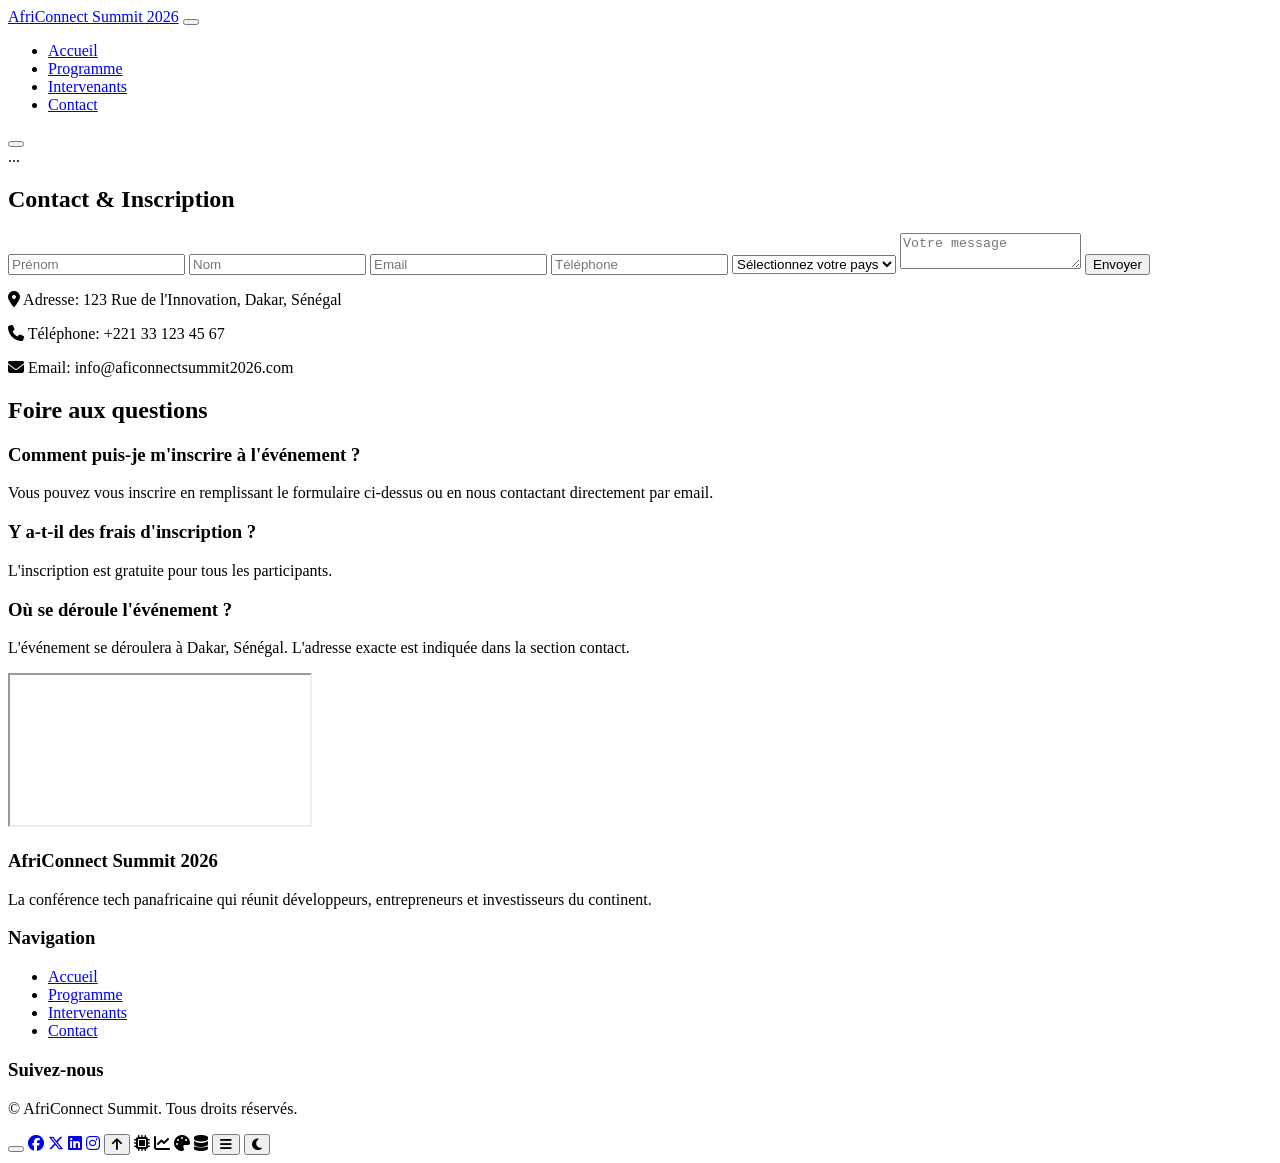
==== contact.html @ 422b1a46 "ajout structure html" ====
<!DOCTYPE html>
<html lang="en">
<head>
    <meta charset="UTF-8">
    <meta name="viewport" content="width=device-width, initial-scale=1.0">
    <title>Document</title>
</head>
<link rel="stylesheet" href="https://cdnjs.cloudflare.com/ajax/libs/font-awesome/6.5.1/css/all.min.css">
<body>
    <header>
  <nav class="navbar">
    <a href="index.html" class="logo">AfriConnect Summit 2026</a>

    <button class="menu-hamburger" aria-label="Ouvrir le menu">
      <!-- icône burger, ex: 3 spans ou icône Bootstrap Icons -->
    </button>

    <ul class="nav-links">
      <li><a href="index.html">Accueil</a></li>
      <li><a href="programme.html">Programme</a></li>
      <li><a href="intervenants.html">Intervenants</a></li>
      <li><a href="contact.html">Contact</a></li>
    </ul>

    <button class="toggle-theme" aria-label="Changer de thème">
      <!-- icône soleil/lune -->
    </button>
  </nav>
</header>
<header><nav>...</nav></header>
<main>
  <section class="hero-interne">
    <h1>Contact & Inscription</h1>
  </section>

  <section class="formulaire-infos">
    <form id="form-inscription">
        <input type="text" name="prenom" placeholder="Prénom" required> 

        <input type="text" name="nom" placeholder="Nom" required>
        <input type="email" name="email" placeholder="Email" required>
        <input type="tel" name="telephone" placeholder="Téléphone" required>
        <select name="pays" required>
            <option value="">Sélectionnez votre pays</option>
            <option value="senegal">Sénégal</option>
            <option value="ghana">Ghana</option>
            <option value="cote-ivoire">Côte d'Ivoire</option>
            <!-- autres pays -->
        </select>
        <textarea name="message" placeholder="Votre message" required></textarea>
        <button type="submit">Envoyer</button>

        

      
    </form>
    <div class="infos-contact">
        <p><i class="fas fa-map-marker-alt"></i> Adresse: 123 Rue de l'Innovation, Dakar, Sénégal</p>
        <p><i class="fas fa-phone"></i> Téléphone: +221 33 123 45 67</p>
        <p><i class="fas fa-envelope"></i> Email: info@aficonnectsummit2026.com</p>
    </div>
  </section>

  <section class="faq">
    <h2>Foire aux questions</h2>
    <div class="faq-item">
        <h3>Comment puis-je m'inscrire à l'événement ?</h3>
        <p>Vous pouvez vous inscrire en remplissant le formulaire ci-dessus ou en nous contactant directement par email.</p>
    </div>
    <div class="faq-item">
        <h3>Y a-t-il des frais d'inscription ?</h3>
        <p>L'inscription est gratuite pour tous les participants.</p>
    </div>
    <div class="faq-item">
        <h3>Où se déroule l'événement ?</h3>
        <p>L'événement se déroulera à Dakar, Sénégal. L'adresse exacte est indiquée dans la section contact.</p>
    </div>


  </section>

  <section class="carte">
    <iframe src="https://maps.app.goo.gl/Yy6Ddzt7sbvKwAXN8" title="Localisation"></iframe>
  </section>
</main>
<footer>
  <div class="footer-colonnes">

    <div class="footer-col">
      <h3>AfriConnect Summit 2026</h3>
      <p>La conférence tech panafricaine qui réunit développeurs, entrepreneurs et investisseurs du continent.</p>
    </div>

    <div class="footer-col">
      <h3>Navigation</h3>
      <ul>
        <li><a href="index.html">Accueil</a></li>
        <li><a href="programme.html">Programme</a></li>
        <li><a href="intervenants.html">Intervenants</a></li>
        <li><a href="contact.html">Contact</a></li>
      </ul>
    </div>

    <div class="footer-col">
      <h3>Suivez-nous</h3>
      <div class="reseaux-sociaux">
        <a href="#" aria-label="Facebook"><i class="bi bi-facebook"></i></a>
        <a href="#" aria-label="Twitter/X"><i class="bi bi-twitter-x"></i></a>
        <a href="#" aria-label="LinkedIn"><i class="bi bi-linkedin"></i></a>
        <a href="#" aria-label="Instagram"><i class="bi bi-instagram"></i></a>
      </div>
    </div>

  </div>

  <p class="copyright">&copy; <span id="annee"></span> AfriConnect Summit. Tous droits réservés.</p>

  <button id="retour-haut" aria-label="Retour en haut">
    <i class="bi bi-arrow-up"></i>
  </button>
  <!-- Réseaux sociaux (icônes de marques) -->
<a href="#" aria-label="Facebook"><i class="fa-brands fa-facebook"></i></a>
<a href="#" aria-label="Twitter/X"><i class="fa-brands fa-x-twitter"></i></a>
<a href="#" aria-label="LinkedIn"><i class="fa-brands fa-linkedin"></i></a>
<a href="#" aria-label="Instagram"><i class="fa-brands fa-instagram"></i></a>

<!-- Bouton retour en haut -->
<button id="retour-haut" aria-label="Retour en haut">
  <i class="fa-solid fa-arrow-up"></i>
</button>

<!-- Icônes des thématiques (programme.html) -->
<i class="fa-solid fa-microchip"></i>       <!-- IA & Tech -->
<i class="fa-solid fa-chart-line"></i>       <!-- Business -->
<i class="fa-solid fa-palette"></i>          <!-- Design -->
<i class="fa-solid fa-database"></i>         <!-- Data -->

<!-- Menu hamburger -->
<button class="menu-hamburger" aria-label="Ouvrir le menu">
  <i class="fa-solid fa-bars"></i>
</button>

<!-- Toggle dark/light -->
<button class="toggle-theme" aria-label="Changer de thème">
  <i class="fa-solid fa-moon"></i>
</button>
</footer>
</body>
</html>
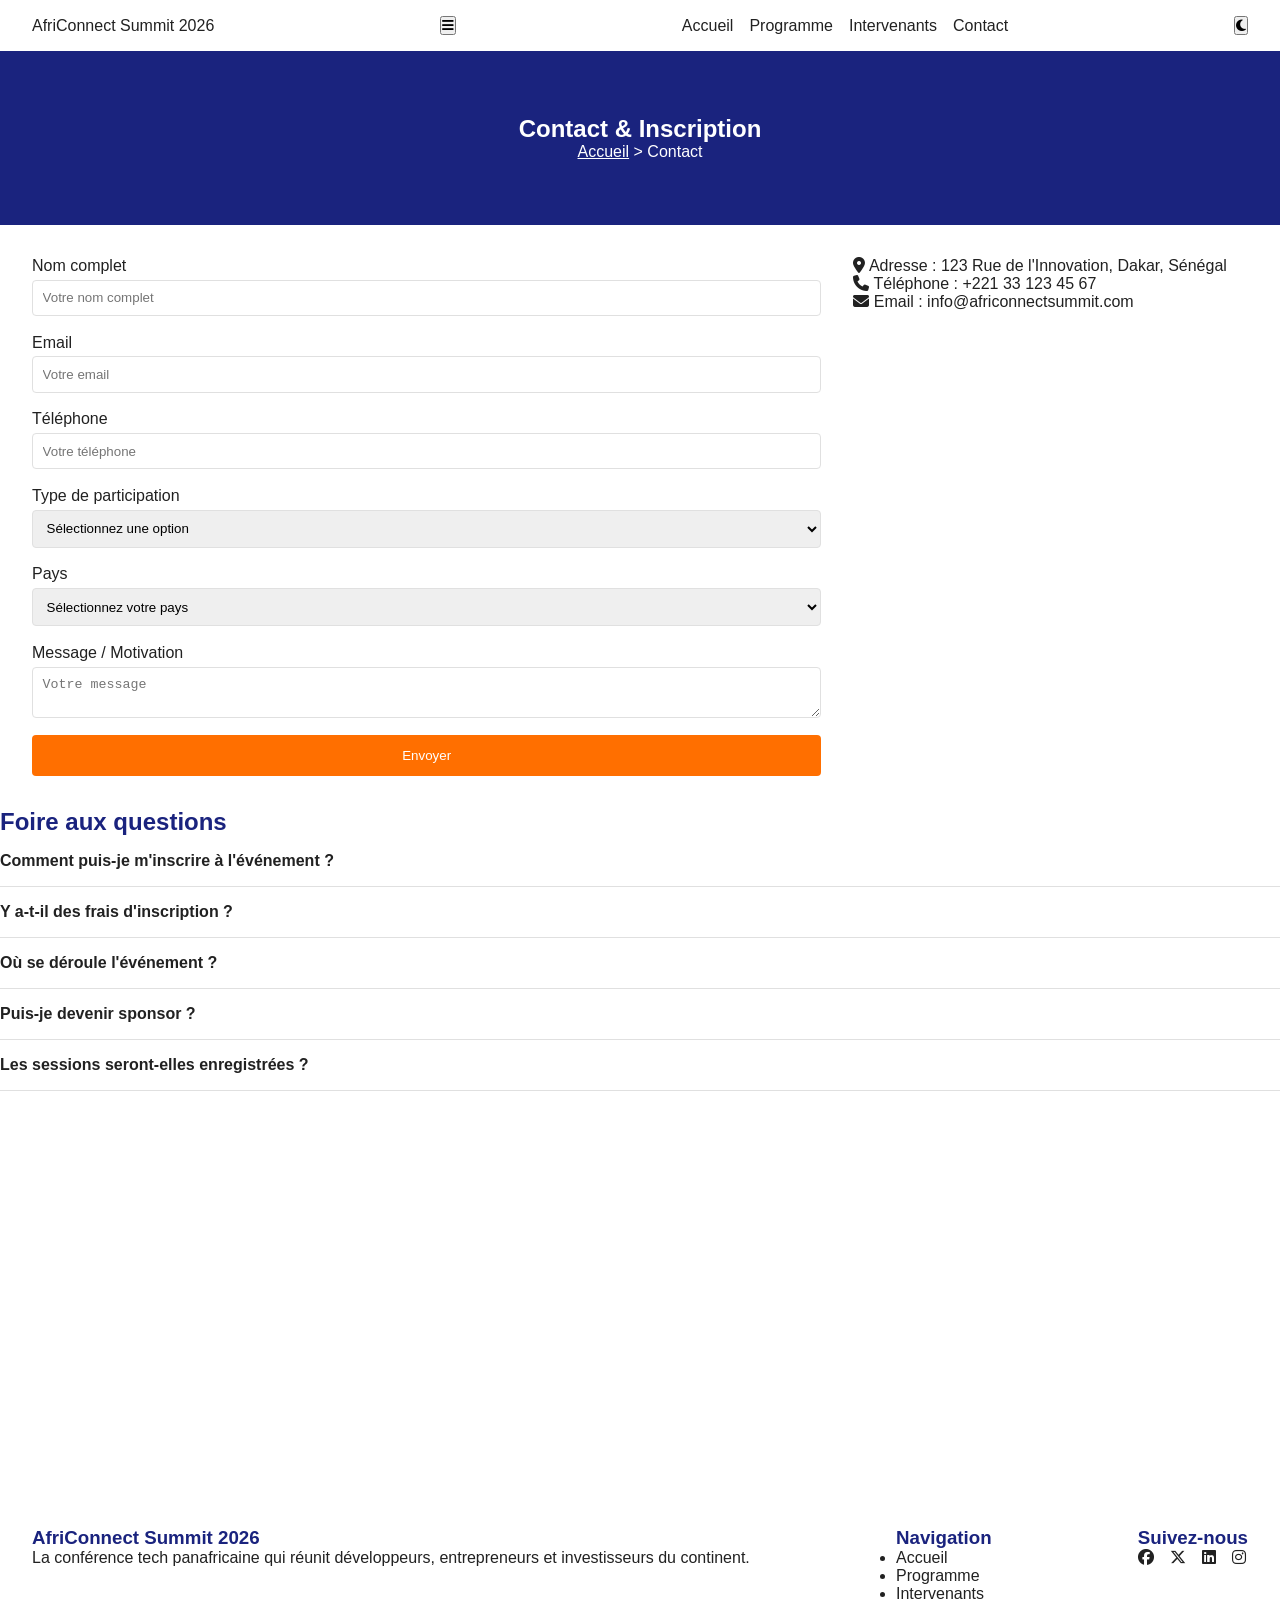
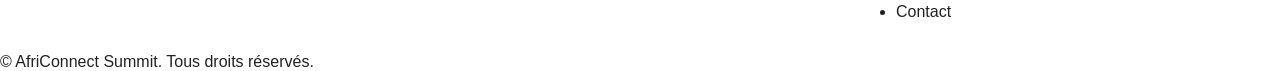
==== commit 6bd5611a: "Ajout du CSS de base" ====
--- a/contact.html
+++ b/contact.html
@@ -1,18 +1,20 @@
 <!DOCTYPE html>
-<html lang="en">
+<html lang="fr">
 <head>
     <meta charset="UTF-8">
     <meta name="viewport" content="width=device-width, initial-scale=1.0">
-    <title>Document</title>
+    <title>AfriConnect Summit 2026 - Contact</title>
+    <link rel="stylesheet" href="https://cdnjs.cloudflare.com/ajax/libs/font-awesome/6.5.1/css/all.min.css">
+    <link rel="stylesheet" href="css/style.css">
 </head>
-<link rel="stylesheet" href="https://cdnjs.cloudflare.com/ajax/libs/font-awesome/6.5.1/css/all.min.css">
 <body>
-    <header>
+
+<header>
   <nav class="navbar">
     <a href="index.html" class="logo">AfriConnect Summit 2026</a>
 
     <button class="menu-hamburger" aria-label="Ouvrir le menu">
-      <!-- icône burger, ex: 3 spans ou icône Bootstrap Icons -->
+      <i class="fa-solid fa-bars"></i>
     </button>
 
     <ul class="nav-links">
@@ -23,66 +25,138 @@
     </ul>
 
     <button class="toggle-theme" aria-label="Changer de thème">
-      <!-- icône soleil/lune -->
+      <i class="fa-solid fa-moon"></i>
     </button>
   </nav>
 </header>
-<header><nav>...</nav></header>
+
 <main>
+
   <section class="hero-interne">
     <h1>Contact & Inscription</h1>
+    <p class="fil-ariane"><a href="index.html">Accueil</a> &gt; Contact</p>
   </section>
 
   <section class="formulaire-infos">
+
     <form id="form-inscription">
-        <input type="text" name="prenom" placeholder="Prénom" required> 
 
-        <input type="text" name="nom" placeholder="Nom" required>
-        <input type="email" name="email" placeholder="Email" required>
-        <input type="tel" name="telephone" placeholder="Téléphone" required>
-        <select name="pays" required>
-            <option value="">Sélectionnez votre pays</option>
-            <option value="senegal">Sénégal</option>
-            <option value="ghana">Ghana</option>
-            <option value="cote-ivoire">Côte d'Ivoire</option>
-            <!-- autres pays -->
-        </select>
-        <textarea name="message" placeholder="Votre message" required></textarea>
-        <button type="submit">Envoyer</button>
+      <label for="nom-complet">Nom complet</label>
+      <input type="text" id="nom-complet" name="nom-complet" placeholder="Votre nom complet" required>
+      <span class="erreur" id="erreur-nom"></span>
 
-        
+      <label for="email">Email</label>
+      <input type="email" id="email" name="email" placeholder="Votre email" required>
+      <span class="erreur" id="erreur-email"></span>
 
-      
+      <label for="telephone">Téléphone</label>
+      <input type="tel" id="telephone" name="telephone" placeholder="Votre téléphone" required>
+      <span class="erreur" id="erreur-telephone"></span>
+
+      <label for="type-participation">Type de participation</label>
+      <select id="type-participation" name="type-participation" required>
+        <option value="">Sélectionnez une option</option>
+        <option value="participant">Participant</option>
+        <option value="intervenant">Intervenant</option>
+        <option value="sponsor">Sponsor</option>
+        <option value="presse">Presse</option>
+      </select>
+      <span class="erreur" id="erreur-type"></span>
+
+      <label for="pays">Pays</label>
+      <select id="pays" name="pays" required>
+        <option value="">Sélectionnez votre pays</option>
+        <option value="senegal">Sénégal</option>
+        <option value="ghana">Ghana</option>
+        <option value="cote-ivoire">Côte d'Ivoire</option>
+        <option value="mali">Mali</option>
+        <option value="nigeria">Nigeria</option>
+        <option value="cameroun">Cameroun</option>
+        <option value="benin">Bénin</option>
+        <option value="togo">Togo</option>
+        <option value="burkina-faso">Burkina Faso</option>
+        <option value="rdc">République Démocratique du Congo</option>
+        <option value="maroc">Maroc</option>
+      </select>
+      <span class="erreur" id="erreur-pays"></span>
+
+      <label for="message">Message / Motivation</label>
+      <textarea id="message" name="message" placeholder="Votre message" required></textarea>
+      <span class="erreur" id="erreur-message"></span>
+
+      <button type="submit">Envoyer</button>
+
+      <p id="message-succes" class="cache">Votre inscription a bien été envoyée !</p>
+
     </form>
+
     <div class="infos-contact">
-        <p><i class="fas fa-map-marker-alt"></i> Adresse: 123 Rue de l'Innovation, Dakar, Sénégal</p>
-        <p><i class="fas fa-phone"></i> Téléphone: +221 33 123 45 67</p>
-        <p><i class="fas fa-envelope"></i> Email: info@aficonnectsummit2026.com</p>
+      <p><i class="fas fa-map-marker-alt"></i> Adresse : 123 Rue de l'Innovation, Dakar, Sénégal</p>
+      <p><i class="fas fa-phone"></i> Téléphone : +221 33 123 45 67</p>
+      <p><i class="fas fa-envelope"></i> Email : info@africonnectsummit.com</p>
     </div>
+
   </section>
 
   <section class="faq">
     <h2>Foire aux questions</h2>
+
     <div class="faq-item">
-        <h3>Comment puis-je m'inscrire à l'événement ?</h3>
+      <input type="checkbox" id="faq1" class="faq-toggle">
+      <label for="faq1">Comment puis-je m'inscrire à l'événement ?</label>
+      <div class="faq-reponse">
         <p>Vous pouvez vous inscrire en remplissant le formulaire ci-dessus ou en nous contactant directement par email.</p>
-    </div>
-    <div class="faq-item">
-        <h3>Y a-t-il des frais d'inscription ?</h3>
-        <p>L'inscription est gratuite pour tous les participants.</p>
-    </div>
-    <div class="faq-item">
-        <h3>Où se déroule l'événement ?</h3>
-        <p>L'événement se déroulera à Dakar, Sénégal. L'adresse exacte est indiquée dans la section contact.</p>
+      </div>
     </div>
 
+    <div class="faq-item">
+      <input type="checkbox" id="faq2" class="faq-toggle">
+      <label for="faq2">Y a-t-il des frais d'inscription ?</label>
+      <div class="faq-reponse">
+        <p>L'inscription est gratuite pour tous les participants.</p>
+      </div>
+    </div>
+
+    <div class="faq-item">
+      <input type="checkbox" id="faq3" class="faq-toggle">
+      <label for="faq3">Où se déroule l'événement ?</label>
+      <div class="faq-reponse">
+        <p>L'événement se déroule à Dakar, Sénégal. L'adresse exacte est indiquée dans la section contact.</p>
+      </div>
+    </div>
+
+    <div class="faq-item">
+      <input type="checkbox" id="faq4" class="faq-toggle">
+      <label for="faq4">Puis-je devenir sponsor ?</label>
+      <div class="faq-reponse">
+        <p>Oui, contactez-nous par email pour connaître les différents niveaux de sponsoring disponibles.</p>
+      </div>
+    </div>
+
+    <div class="faq-item">
+      <input type="checkbox" id="faq5" class="faq-toggle">
+      <label for="faq5">Les sessions seront-elles enregistrées ?</label>
+      <div class="faq-reponse">
+        <p>Oui, la majorité des sessions seront disponibles en ligne après l'événement.</p>
+      </div>
+    </div>
 
   </section>
 
   <section class="carte">
-    <iframe src="https://maps.app.goo.gl/Yy6Ddzt7sbvKwAXN8" title="Localisation"></iframe>
+    <iframe
+      src="https://www.google.com/maps/embed?pb=!1m18!1m12!1m3!1d123456.0!2d-17.4677!3d14.7167!2m3!1f0!2f0!3f0!3m2!1i1024!2i768!4f13.1!3m3!1m2!1s0x0%3A0x0!2sDakar%2C+S%C3%A9n%C3%A9gal!5e0!3m2!1sfr!2ssn"
+      title="Localisation de la conférence"
+      width="100%"
+      height="400"
+      style="border:0;"
+      allowfullscreen=""
+      loading="lazy">
+    </iframe>
   </section>
+
 </main>
+
 <footer>
   <div class="footer-colonnes">
 
@@ -104,10 +178,10 @@
     <div class="footer-col">
       <h3>Suivez-nous</h3>
       <div class="reseaux-sociaux">
-        <a href="#" aria-label="Facebook"><i class="bi bi-facebook"></i></a>
-        <a href="#" aria-label="Twitter/X"><i class="bi bi-twitter-x"></i></a>
-        <a href="#" aria-label="LinkedIn"><i class="bi bi-linkedin"></i></a>
-        <a href="#" aria-label="Instagram"><i class="bi bi-instagram"></i></a>
+        <a href="#" aria-label="Facebook"><i class="fa-brands fa-facebook"></i></a>
+        <a href="#" aria-label="Twitter/X"><i class="fa-brands fa-x-twitter"></i></a>
+        <a href="#" aria-label="LinkedIn"><i class="fa-brands fa-linkedin"></i></a>
+        <a href="#" aria-label="Instagram"><i class="fa-brands fa-instagram"></i></a>
       </div>
     </div>
 
@@ -116,34 +190,9 @@
   <p class="copyright">&copy; <span id="annee"></span> AfriConnect Summit. Tous droits réservés.</p>
 
   <button id="retour-haut" aria-label="Retour en haut">
-    <i class="bi bi-arrow-up"></i>
+    <i class="fa-solid fa-arrow-up"></i>
   </button>
-  <!-- Réseaux sociaux (icônes de marques) -->
-<a href="#" aria-label="Facebook"><i class="fa-brands fa-facebook"></i></a>
-<a href="#" aria-label="Twitter/X"><i class="fa-brands fa-x-twitter"></i></a>
-<a href="#" aria-label="LinkedIn"><i class="fa-brands fa-linkedin"></i></a>
-<a href="#" aria-label="Instagram"><i class="fa-brands fa-instagram"></i></a>
+</footer>
 
-<!-- Bouton retour en haut -->
-<button id="retour-haut" aria-label="Retour en haut">
-  <i class="fa-solid fa-arrow-up"></i>
-</button>
-
-<!-- Icônes des thématiques (programme.html) -->
-<i class="fa-solid fa-microchip"></i>       <!-- IA & Tech -->
-<i class="fa-solid fa-chart-line"></i>       <!-- Business -->
-<i class="fa-solid fa-palette"></i>          <!-- Design -->
-<i class="fa-solid fa-database"></i>         <!-- Data -->
-
-<!-- Menu hamburger -->
-<button class="menu-hamburger" aria-label="Ouvrir le menu">
-  <i class="fa-solid fa-bars"></i>
-</button>
-
-<!-- Toggle dark/light -->
-<button class="toggle-theme" aria-label="Changer de thème">
-  <i class="fa-solid fa-moon"></i>
-</button>
-</footer>
 </body>
 </html>
--- a/css/style.css
+++ b/css/style.css
@@ -0,0 +1,410 @@
+/* ============================================
+   VARIABLES : couleurs et polices réutilisées partout
+   ============================================ */
+:root {
+  --couleur-principale: #1a237e;
+  --couleur-accent: #ff6f00;
+  --couleur-fond: #ffffff;
+  --couleur-texte: #212121;
+  --couleur-bordure: #e0e0e0;
+  --police-titres: 'Poppins', sans-serif;
+  --police-texte: 'Inter', sans-serif;
+}
+
+[data-theme="dark"] {
+  --couleur-fond: #121212;
+  --couleur-texte: #f5f5f5;
+}
+
+/* ============================================
+   RESET DE BASE
+   ============================================ */
+* {
+  margin: 0;
+  padding: 0;
+  box-sizing: border-box;
+}
+
+body {
+  font-family: var(--police-texte);
+  color: var(--couleur-texte);
+  background-color: var(--couleur-fond);
+}
+
+h1, h2, h3 {
+  font-family: var(--police-titres);
+  color: var(--couleur-principale);
+}
+
+a {
+  text-decoration: none;
+  color: inherit;
+}
+
+img {
+  max-width: 100%;
+}
+
+/* ============================================
+   NAVBAR
+   ============================================ */
+.navbar {
+  display: flex;
+  justify-content: space-between;
+  align-items: center;
+  padding: 1rem 2rem;
+}
+
+.nav-links {
+  display: flex;
+  gap: 1rem;
+  list-style: none;
+}
+
+/* ============================================
+   FOOTER
+   ============================================ */
+.footer-colonnes {
+  display: flex;
+  justify-content: space-between;
+  padding: 2rem;
+  flex-wrap: wrap;
+  gap: 2rem;
+}
+
+.reseaux-sociaux {
+  display: flex;
+  gap: 1rem;
+}
+/* ============================================
+   HERO (page d'accueil) : grande bannière d'intro
+   ============================================ */
+.hero {
+  min-height: 100vh;         /* occupe tout l'écran */
+  display: flex;
+  flex-direction: column;    /* titre, texte, boutons empilés */
+  justify-content: center;
+  align-items: center;
+  text-align: center;
+  padding: 2rem;
+  background-color: var(--couleur-principale);
+  color: white;
+}
+
+.hero h1 {
+  font-size: 3rem;
+  color: white; /* on force le blanc ici, sinon h1 est bleu par défaut */
+}
+
+.cta-boutons {
+  display: flex;
+  gap: 1rem;
+  margin-top: 1.5rem;
+}
+
+.btn-principal, .btn-secondaire {
+  padding: 0.8rem 1.5rem;
+  border-radius: 8px;
+  font-weight: bold;
+}
+
+.btn-principal {
+  background-color: var(--couleur-accent);
+  color: white;
+}
+
+.btn-secondaire {
+  border: 2px solid white;
+  color: white;
+}
+
+#compte-a-rebours {
+  display: flex;         /* les 4 blocs (jours/heures/min/sec) côte à côte */
+  gap: 1.5rem;
+  margin-top: 2rem;
+}
+
+/* ============================================
+   CHIFFRES CLÉS : les 4 statistiques
+   ============================================ */
+.chiffres-cles {
+  display: flex;
+  justify-content: space-around;
+  padding: 3rem 1rem;
+  text-align: center;
+}
+
+.compteur {
+  font-size: 2.5rem;
+  font-weight: bold;
+  color: var(--couleur-accent);
+}
+
+/* ============================================
+   POURQUOI PARTICIPER : 3 arguments
+   ============================================ */
+.pourquoi-participer {
+  display: flex;        /* les 3 arguments côte à côte */
+  gap: 2rem;
+  padding: 3rem 2rem;
+}
+
+.argument {
+  flex: 1;               /* chaque argument prend une largeur égale */
+  text-align: center;
+}
+
+.argument i {
+  font-size: 2rem;
+  color: var(--couleur-accent);
+}
+
+/* ============================================
+   CARTES INTERVENANTS : utilisées sur plusieurs pages
+   ============================================ */
+.grille-vedettes,
+.grille-intervenants {
+  display: grid;                              /* grille au lieu de flexbox */
+  grid-template-columns: repeat(3, 1fr);       /* 3 colonnes égales */
+  gap: 1.5rem;
+  padding: 2rem;
+}
+
+.carte-intervenant {
+  border: 1px solid var(--couleur-bordure);
+  border-radius: 8px;
+  overflow: hidden;       /* garde l'image dans les coins arrondis */
+  text-align: center;
+  transition: transform 0.3s ease; /* effet fluide au survol */
+}
+
+.carte-intervenant:hover {
+  transform: translateY(-5px); /* la carte remonte légèrement */
+  box-shadow: 0 4px 12px rgba(0,0,0,0.1);
+}
+
+.carte-intervenant img {
+  width: 100%;
+  height: 220px;
+  object-fit: cover; /* l'image remplit le cadre sans se déformer */
+}
+
+/* ============================================
+   FILTRES (page intervenants)
+   ============================================ */
+.filtres {
+  display: flex;
+  gap: 1rem;
+  justify-content: center;
+  padding: 1.5rem;
+}
+
+.filtre-btn {
+  padding: 0.5rem 1rem;
+  border: 1px solid var(--couleur-principale);
+  background: none;
+  border-radius: 20px;
+  cursor: pointer;
+}
+
+.filtre-btn.active {
+  background-color: var(--couleur-principale);
+  color: white;
+}
+
+/* ============================================
+   SPONSORS
+   ============================================ */
+.sponsors {
+  text-align: center;
+  padding: 3rem 2rem;
+}
+
+.niveau-or, .niveau-argent, .niveau-bronze {
+  margin-top: 1rem;
+}
+
+/* ============================================
+   HERO INTERNE (programme, intervenants, contact)
+   ============================================ */
+.hero-interne {
+  background-color: var(--couleur-principale);
+  color: white;
+  padding: 4rem 2rem;
+  text-align: center;
+}
+
+.hero-interne h1 {
+  color: white;
+}
+
+.fil-ariane a {
+  color: white;
+  text-decoration: underline;
+}
+
+/* ============================================
+   ONGLETS (page programme)
+   ============================================ */
+.onglets-boutons {
+  display: flex;
+  justify-content: center;
+  gap: 1rem;
+  padding: 1.5rem;
+}
+
+.onglet-btn {
+  padding: 0.5rem 1.5rem;
+  border: none;
+  background-color: var(--couleur-bordure);
+  cursor: pointer;
+}
+
+.onglet-btn.active {
+  background-color: var(--couleur-accent);
+  color: white;
+}
+
+.jour-content {
+  display: none;   /* caché par défaut */
+  padding: 1rem 2rem;
+}
+
+.jour-content.active {
+  display: block;   /* affiché seulement si actif */
+}
+
+table {
+  width: 100%;
+  border-collapse: collapse; /* enlève les doubles bordures entre cellules */
+}
+
+th, td {
+  padding: 0.75rem;
+  border-bottom: 1px solid var(--couleur-bordure);
+  text-align: left;
+}
+
+/* ============================================
+   THÉMATIQUES (page programme)
+   ============================================ */
+.thematiques {
+  display: grid;
+  grid-template-columns: repeat(2, 1fr); /* grille 2x2 demandée */
+  gap: 1.5rem;
+  padding: 2rem;
+}
+
+.carte-thematique {
+  text-align: center;
+  padding: 1.5rem;
+  border: 1px solid var(--couleur-bordure);
+  border-radius: 8px;
+}
+
+.carte-thematique i {
+  font-size: 2rem;
+  color: var(--couleur-accent);
+}
+
+/* ============================================
+   FORMULAIRE (page contact)
+   ============================================ */
+.formulaire-infos {
+  display: flex;         /* formulaire à gauche, infos à droite */
+  gap: 2rem;
+  padding: 2rem;
+}
+
+#form-inscription {
+  flex: 2;                /* le formulaire prend plus de place */
+  display: flex;
+  flex-direction: column; /* champs empilés verticalement */
+  gap: 0.3rem;
+}
+
+#form-inscription input,
+#form-inscription select,
+#form-inscription textarea {
+  padding: 0.6rem;
+  border: 1px solid var(--couleur-bordure);
+  border-radius: 4px;
+  margin-bottom: 0.5rem;
+}
+
+#form-inscription button {
+  padding: 0.8rem;
+  background-color: var(--couleur-accent);
+  color: white;
+  border: none;
+  border-radius: 4px;
+  cursor: pointer;
+}
+
+.erreur {
+  color: red;
+  font-size: 0.85rem;
+}
+
+.cache {
+  display: none; /* le message de succès reste caché par défaut */
+}
+
+.infos-contact {
+  flex: 1;
+}
+
+/* ============================================
+   FAQ EN ACCORDÉON (CSS pur, sans JS)
+   ============================================ */
+.faq-item {
+  border-bottom: 1px solid var(--couleur-bordure);
+  padding: 0.5rem 0;
+}
+
+.faq-toggle {
+  display: none; /* on cache la case à cocher elle-même */
+}
+
+.faq-item label {
+  display: block;
+  cursor: pointer;
+  font-weight: bold;
+  padding: 0.5rem 0;
+}
+
+.faq-reponse {
+  max-height: 0;              /* fermé par défaut */
+  overflow: hidden;
+  transition: max-height 0.3s ease; /* animation d'ouverture douce */
+}
+
+/* Quand la case cachée est cochée, on ouvre la réponse juste après */
+.faq-toggle:checked ~ .faq-reponse {
+  max-height: 200px;
+}
+
+/* ============================================
+   CARTE GOOGLE MAPS
+   ============================================ */
+.carte iframe {
+  width: 100%;
+  border: none;
+}
+
+/* ============================================
+   BOUTON RETOUR EN HAUT
+   ============================================ */
+#retour-haut {
+  position: fixed;
+  bottom: 2rem;
+  right: 2rem;
+  width: 45px;
+  height: 45px;
+  border-radius: 50%;
+  background-color: var(--couleur-accent);
+  color: white;
+  border: none;
+  cursor: pointer;
+  display: none; /* caché par défaut, affiché en JS après 300px de scroll */
+}
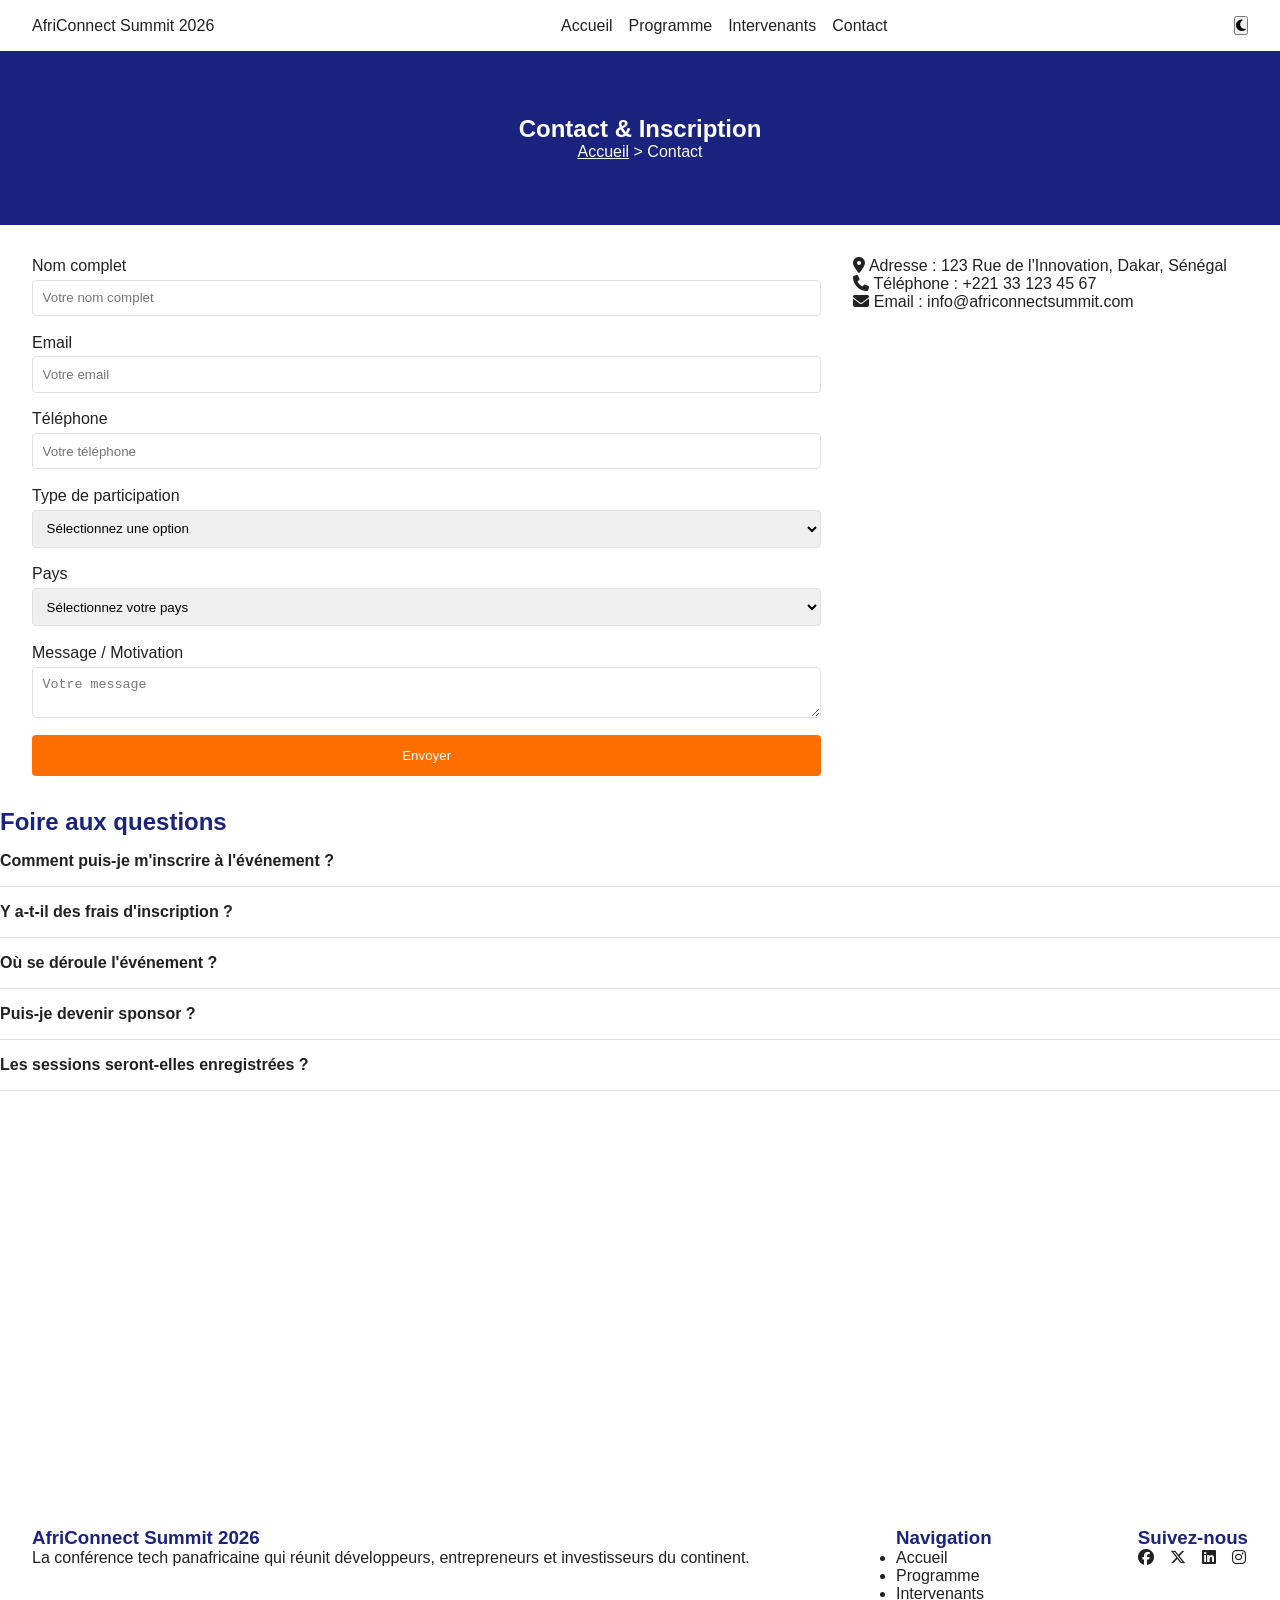
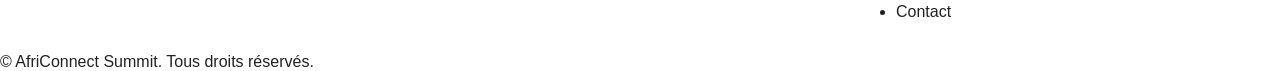
==== commit 7ba38e2b: "Ajout JavaScript" ====
--- a/contact.html
+++ b/contact.html
@@ -193,6 +193,6 @@
     <i class="fa-solid fa-arrow-up"></i>
   </button>
 </footer>
-
+<script src="js/main.js"></script>
 </body>
 </html>
--- a/css/style.css
+++ b/css/style.css
@@ -407,4 +407,103 @@
   border: none;
   cursor: pointer;
   display: none; /* caché par défaut, affiché en JS après 300px de scroll */
+}
+/* ============================================
+   RESPONSIVE : on adapte l'affichage selon
+   la taille de l'écran, du plus petit au plus grand
+   ============================================ */
+
+/* ----- MOBILE (dès 375px, styles par défaut déjà mobile-friendly) ----- */
+
+/* On cache le menu de liens et on affiche le bouton hamburger */
+.nav-links {
+  display: none;               /* caché par défaut sur mobile */
+  flex-direction: column;      /* les liens s'empilent quand affichés */
+  position: absolute;
+  top: 100%;
+  left: 0;
+  width: 100%;
+  background-color: var(--couleur-fond);
+  padding: 1rem;
+}
+
+.nav-links.ouvert {
+  display: flex;  /* affiché quand le JS ajoute cette classe */
+}
+
+.menu-hamburger {
+  display: block;  /* visible sur mobile */
+  background: none;
+  border: none;
+  font-size: 1.5rem;
+  cursor: pointer;
+}
+
+/* Sur mobile, les blocs empilés au lieu de côte à côte */
+.chiffres-cles,
+.pourquoi-participer,
+.formulaire-infos,
+#compte-a-rebours {
+  flex-direction: column;
+}
+
+.grille-vedettes,
+.grille-intervenants {
+  grid-template-columns: 1fr; /* 1 seule colonne sur mobile */
+}
+
+.thematiques {
+  grid-template-columns: 1fr; /* 1 seule colonne sur mobile */
+}
+
+.hero h1 {
+  font-size: 2rem; /* titre plus petit sur petit écran */
+}
+
+
+/* ----- TABLETTE (à partir de 768px) ----- */
+@media (min-width: 768px) {
+
+  /* Le menu hamburger disparaît, les liens reviennent côte à côte */
+  .menu-hamburger {
+    display: none;
+  }
+
+  .nav-links {
+    display: flex;
+    flex-direction: row;
+    position: static;
+    width: auto;
+    padding: 0;
+  }
+
+  .grille-vedettes,
+  .grille-intervenants {
+    grid-template-columns: repeat(2, 1fr); /* 2 colonnes sur tablette */
+  }
+
+  .chiffres-cles,
+  .pourquoi-participer {
+    flex-direction: row; /* de nouveau côte à côte */
+  }
+
+}
+
+
+/* ----- DESKTOP (à partir de 1200px) ----- */
+@media (min-width: 1200px) {
+
+  .grille-vedettes,
+  .grille-intervenants {
+    grid-template-columns: repeat(3, 1fr); /* 3 colonnes sur desktop */
+  }
+
+  .formulaire-infos {
+    flex-direction: row; /* formulaire et infos côte à côte */
+  }
+
+  .hero h1 {
+    font-size: 3.5rem; /* titre plus grand sur grand écran */
+  }
+
 }
